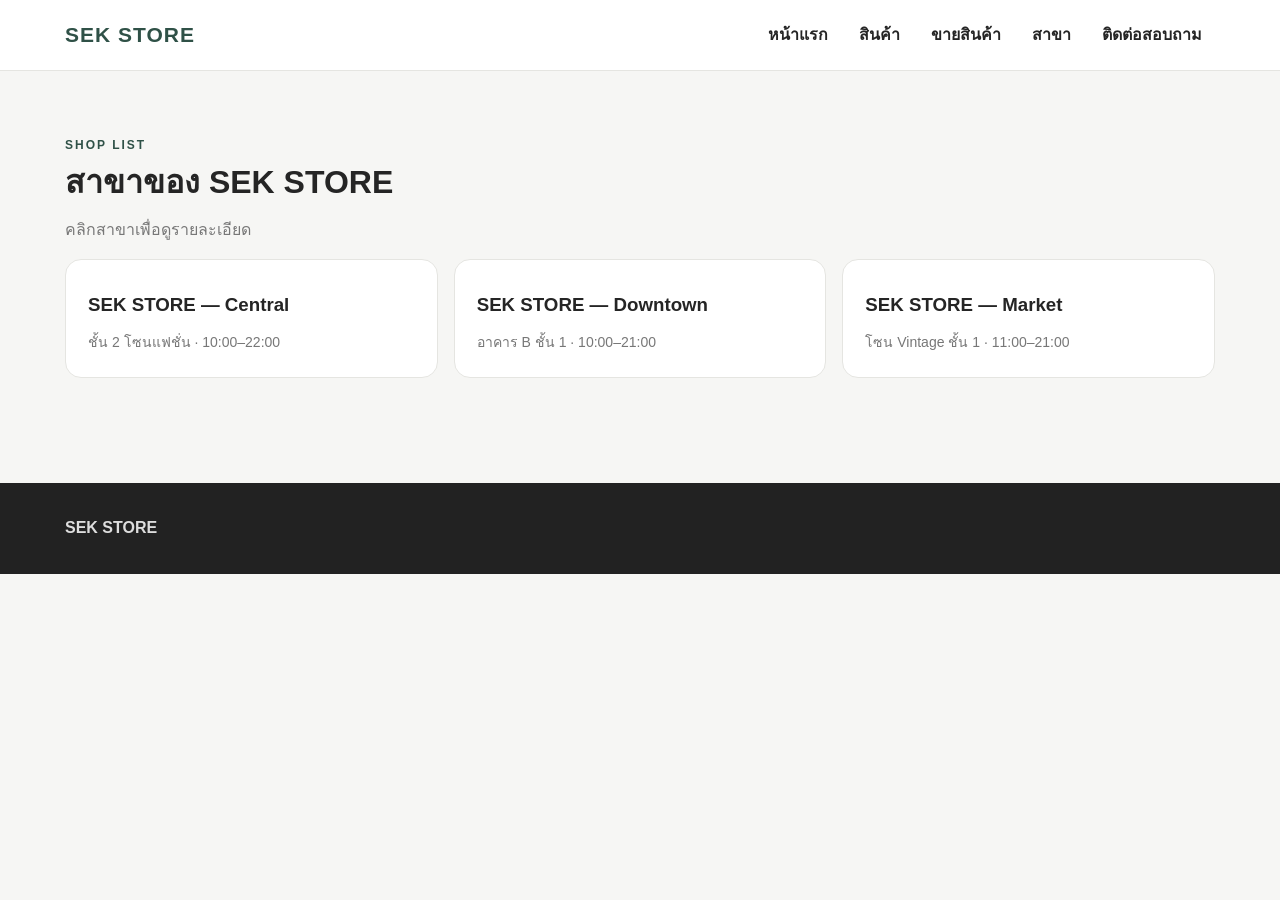
==== branches.html @ 33dab537 "Add files via upload" ====
<!doctype html><html lang="th"><head><meta charset="utf-8"><meta name="viewport" content="width=device-width,initial-scale=1"><title>SEK STORE | สาขา</title><link rel="stylesheet" href="style.css"></head>
<body><header class="nav"><div class="nav-in"><a class="brand" href="index.html">SEK STORE</a><nav class="nav-links"><a href="index.html">หน้าแรก</a><a href="products.html">สินค้า</a><a href="sell.html">ขายสินค้า</a><a href="branches.html">สาขา</a><a href="contact.html">ติดต่อสอบถาม</a></nav></div></header>
<main class="section"><div class="container"><div class="kicker">SHOP LIST</div><h2>สาขาของ SEK STORE</h2><p class="desc">คลิกสาขาเพื่อดูรายละเอียด</p><div class="branches">
<div class="branch" onclick="show('SEK STORE — Central','ชั้น 2 โซนแฟชั่น','10:00–22:00')"><h3>SEK STORE — Central</h3><span>ชั้น 2 โซนแฟชั่น · 10:00–22:00</span></div>
<div class="branch" onclick="show('SEK STORE — Downtown','อาคาร B ชั้น 1','10:00–21:00')"><h3>SEK STORE — Downtown</h3><span>อาคาร B ชั้น 1 · 10:00–21:00</span></div>
<div class="branch" onclick="show('SEK STORE — Market','โซน Vintage ชั้น 1','11:00–21:00')"><h3>SEK STORE — Market</h3><span>โซน Vintage ชั้น 1 · 11:00–21:00</span></div>
</div></div></main>
<div class="modal" id="modal"><div class="modal-box"><button class="close" onclick="hide()">×</button><div class="kicker">BRANCH</div><h2 id="name"></h2><p id="place"></p><b id="time"></b><br><a class="btn btn-main" href="contact.html">สอบถามสาขา</a></div></div>
<script>function show(n,p,t){name.textContent=n;place.textContent=p;time.textContent='เปิด '+t;modal.classList.add('show')}function hide(){modal.classList.remove('show')}</script>
<footer><div class="container"><b>SEK STORE</b></div></footer></body></html>
---- style.css ----
:root{--bg:#f6f6f4;--white:#fff;--ink:#252525;--muted:#777;--line:#e5e5e1;--green:#2f5147;--green2:#dce6e1}
*{box-sizing:border-box}html{scroll-behavior:smooth}body{margin:0;background:var(--bg);color:var(--ink);font-family:Arial,"Noto Sans Thai",Tahoma,sans-serif;line-height:1.65}
a{text-decoration:none;color:inherit}.nav{position:sticky;top:0;z-index:10;background:#fff;border-bottom:1px solid var(--line)}
.nav-in{width:min(1150px,92%);height:70px;margin:auto;display:flex;align-items:center;justify-content:space-between}.brand{font-weight:800;font-size:21px;letter-spacing:1px;color:var(--green)}
.nav-links{display:flex;gap:5px;flex-wrap:wrap}.nav-links a{padding:10px 13px;border-radius:9px;font-weight:600}.nav-links a:hover{background:#f0f1ee;color:var(--green)}
.container{width:min(1150px,92%);margin:auto}.hero{padding:45px 0 20px}.hero-box{min-height:420px;border-radius:25px;padding:70px;background:linear-gradient(135deg,#e6e8e4,#fff 55%,#dce6e1);display:flex;align-items:center}
.kicker{font-size:12px;letter-spacing:2px;font-weight:800;color:var(--green)}h1{font-size:clamp(45px,7vw,78px);line-height:1;margin:10px 0 18px}h2{font-size:32px;margin:0 0 8px}h3{margin:8px 0}.lead{color:#626262;max-width:650px;font-size:18px}.btn{display:inline-block;padding:12px 19px;border-radius:11px;border:1px solid var(--line);margin:7px 5px 0 0;font-weight:700;background:#fff}.btn-main{background:var(--green);color:#fff;border-color:var(--green)}
.section{padding:65px 0}.desc{color:var(--muted);margin-top:0}.grid{display:grid;grid-template-columns:repeat(3,1fr);gap:17px}.card{background:#fff;border:1px solid var(--line);border-radius:17px;padding:23px;transition:.2s}.card:hover{transform:translateY(-3px);box-shadow:0 12px 28px #0000000c}.icon{width:45px;height:45px;border-radius:13px;background:var(--green2);color:var(--green);display:grid;place-items:center;font-weight:800}
.products{display:grid;grid-template-columns:repeat(4,1fr);gap:16px}.product{padding:0;overflow:hidden;cursor:pointer}.product-img{height:190px;display:grid;place-items:center;background:linear-gradient(135deg,#ddd,#f5f5f2);font-size:55px}.product-info{padding:18px}.tag{font-size:11px;padding:4px 8px;border-radius:50px;background:#efefeb;color:#666}.price{font-weight:800;font-size:18px;margin-top:7px}
.steps{display:grid;grid-template-columns:repeat(4,1fr);background:#fff;border:1px solid var(--line);border-radius:18px;overflow:hidden}.step{padding:27px;border-right:1px solid var(--line)}.step:last-child{border:0}.num{color:var(--green);font-weight:800;font-size:12px;letter-spacing:1px}
.branches{display:grid;grid-template-columns:repeat(3,1fr);gap:16px}.branch{background:#fff;border:1px solid var(--line);border-radius:16px;padding:22px;cursor:pointer}.branch span{color:var(--muted);font-size:14px}
.contact{background:#e8eeea;border-radius:22px;padding:40px}.form{max-width:650px;display:grid;gap:12px}.form input,.form textarea,.form select{padding:13px;border:1px solid var(--line);border-radius:10px;background:#fff;font:inherit}
footer{margin-top:40px;background:#222;color:#ddd;padding:32px 0}.modal{position:fixed;inset:0;background:#0008;display:none;align-items:center;justify-content:center;padding:20px;z-index:30}.modal.show{display:flex}.modal-box{background:#fff;border-radius:20px;padding:28px;width:min(600px,100%)}.close{float:right;border:0;background:#eee;border-radius:50%;width:35px;height:35px;font-size:20px}
@media(max-width:850px){.nav-in{height:auto;padding:13px 0;align-items:flex-start}.nav-links{justify-content:flex-end}.grid,.products,.branches{grid-template-columns:repeat(2,1fr)}.steps{grid-template-columns:repeat(2,1fr)}.step:nth-child(2){border-right:0}.step{border-bottom:1px solid var(--line)}}
@media(max-width:580px){.nav-links{display:none}.hero-box{padding:40px 25px;min-height:450px}.grid,.products,.branches,.steps{grid-template-columns:1fr}.step{border-right:0}.section{padding:45px 0}}
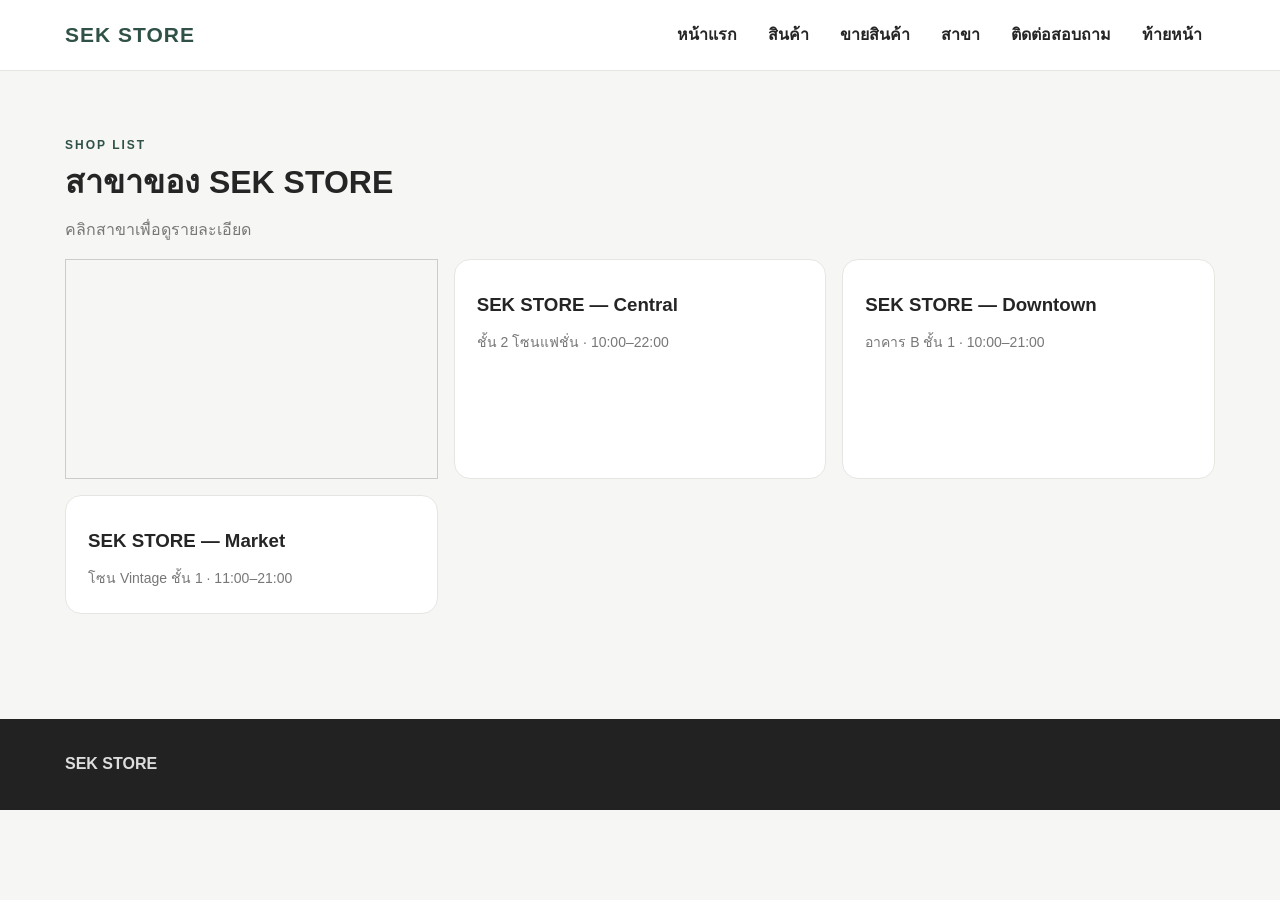
==== commit b86803d7: "Add files via upload" ====
--- a/branches.html
+++ b/branches.html
@@ -1,6 +1,11 @@
 <!doctype html><html lang="th"><head><meta charset="utf-8"><meta name="viewport" content="width=device-width,initial-scale=1"><title>SEK STORE | สาขา</title><link rel="stylesheet" href="style.css"></head>
-<body><header class="nav"><div class="nav-in"><a class="brand" href="index.html">SEK STORE</a><nav class="nav-links"><a href="index.html">หน้าแรก</a><a href="products.html">สินค้า</a><a href="sell.html">ขายสินค้า</a><a href="branches.html">สาขา</a><a href="contact.html">ติดต่อสอบถาม</a></nav></div></header>
-<main class="section"><div class="container"><div class="kicker">SHOP LIST</div><h2>สาขาของ SEK STORE</h2><p class="desc">คลิกสาขาเพื่อดูรายละเอียด</p><div class="branches">
+<body><header class="nav"><div class="nav-in">
+<a class="brand" href="index.html">SEK STORE</a>
+<nav class="nav-links">
+<a href="index.html">หน้าแรก</a><a href="products.html">สินค้า</a><a href="sell.html">ขายสินค้า</a>
+<a href="branches.html">สาขา</a><a href="contact.html">ติดต่อสอบถาม</a><a href="#footer">ท้ายหน้า</a>
+</nav></div></header>
+<main class="section"><div class="container"><div class="kicker">SHOP LIST</div><h2>สาขาของ SEK STORE</h2><p class="desc">คลิกสาขาเพื่อดูรายละเอียด</p><div class="branches"><iframe src="https://www.openstreetmap.org/export/embed.html" width="100%" height="220" style="border:1px solid #ccc" title="แผนที่ตัวอย่าง"></iframe>
 <div class="branch" onclick="show('SEK STORE — Central','ชั้น 2 โซนแฟชั่น','10:00–22:00')"><h3>SEK STORE — Central</h3><span>ชั้น 2 โซนแฟชั่น · 10:00–22:00</span></div>
 <div class="branch" onclick="show('SEK STORE — Downtown','อาคาร B ชั้น 1','10:00–21:00')"><h3>SEK STORE — Downtown</h3><span>อาคาร B ชั้น 1 · 10:00–21:00</span></div>
 <div class="branch" onclick="show('SEK STORE — Market','โซน Vintage ชั้น 1','11:00–21:00')"><h3>SEK STORE — Market</h3><span>โซน Vintage ชั้น 1 · 11:00–21:00</span></div>
--- a/style.css
+++ b/style.css
@@ -7,7 +7,7 @@
 .container{width:min(1150px,92%);margin:auto}.hero{padding:45px 0 20px}.hero-box{min-height:420px;border-radius:25px;padding:70px;background:linear-gradient(135deg,#e6e8e4,#fff 55%,#dce6e1);display:flex;align-items:center}
 .kicker{font-size:12px;letter-spacing:2px;font-weight:800;color:var(--green)}h1{font-size:clamp(45px,7vw,78px);line-height:1;margin:10px 0 18px}h2{font-size:32px;margin:0 0 8px}h3{margin:8px 0}.lead{color:#626262;max-width:650px;font-size:18px}.btn{display:inline-block;padding:12px 19px;border-radius:11px;border:1px solid var(--line);margin:7px 5px 0 0;font-weight:700;background:#fff}.btn-main{background:var(--green);color:#fff;border-color:var(--green)}
 .section{padding:65px 0}.desc{color:var(--muted);margin-top:0}.grid{display:grid;grid-template-columns:repeat(3,1fr);gap:17px}.card{background:#fff;border:1px solid var(--line);border-radius:17px;padding:23px;transition:.2s}.card:hover{transform:translateY(-3px);box-shadow:0 12px 28px #0000000c}.icon{width:45px;height:45px;border-radius:13px;background:var(--green2);color:var(--green);display:grid;place-items:center;font-weight:800}
-.products{display:grid;grid-template-columns:repeat(4,1fr);gap:16px}.product{padding:0;overflow:hidden;cursor:pointer}.product-img{height:190px;display:grid;place-items:center;background:linear-gradient(135deg,#ddd,#f5f5f2);font-size:55px}.product-info{padding:18px}.tag{font-size:11px;padding:4px 8px;border-radius:50px;background:#efefeb;color:#666}.price{font-weight:800;font-size:18px;margin-top:7px}
+.products{display:grid;grid-template-columns:repeat(4,1fr);gap:16px}.product{padding:0;overflow:hidden;cursor:pointer}.product-img{height:190px;display:grid;place-items:center;background:#eee;overflow:hidden}.product-img img{width:100%;height:100%;object-fit:cover;display:block}.product-info{padding:18px}.tag{font-size:11px;padding:4px 8px;border-radius:50px;background:#efefeb;color:#666}.price{font-weight:800;font-size:18px;margin-top:7px}
 .steps{display:grid;grid-template-columns:repeat(4,1fr);background:#fff;border:1px solid var(--line);border-radius:18px;overflow:hidden}.step{padding:27px;border-right:1px solid var(--line)}.step:last-child{border:0}.num{color:var(--green);font-weight:800;font-size:12px;letter-spacing:1px}
 .branches{display:grid;grid-template-columns:repeat(3,1fr);gap:16px}.branch{background:#fff;border:1px solid var(--line);border-radius:16px;padding:22px;cursor:pointer}.branch span{color:var(--muted);font-size:14px}
 .contact{background:#e8eeea;border-radius:22px;padding:40px}.form{max-width:650px;display:grid;gap:12px}.form input,.form textarea,.form select{padding:13px;border:1px solid var(--line);border-radius:10px;background:#fff;font:inherit}
